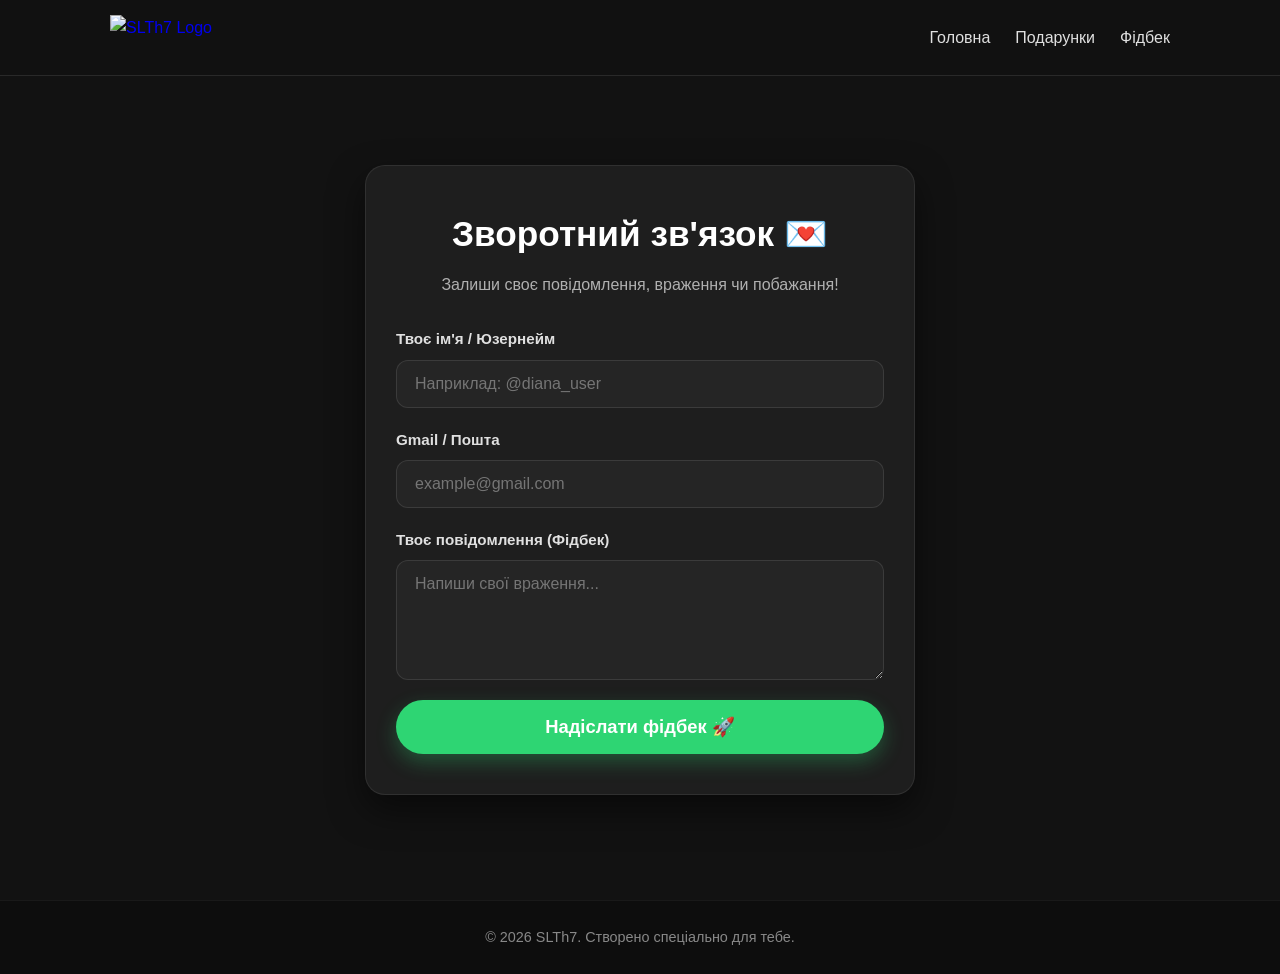
==== feedback.html @ f73221df "Update feedback.html" ====
<!DOCTYPE html>
<html lang="uk">
<head>
  <meta charset="UTF-8">
  <meta name="viewport" content="width=device-width, initial-scale=1.0">
  <title>Зворотний зв'язок - SLTh7</title>
  <link rel="stylesheet" href="stylegift.css">
  <style>
    .feedback-container {
      width: 100%;
      min-height: 100vh;
      display: flex;
      justify-content: center;
      align-items: center;
      padding: 120px 20px 60px 20px;
      background-color: #121212;
    }
    .feedback-card-box {
      background: #1e1e1e;
      border: 1px solid rgba(255, 255, 255, 0.08);
      border-radius: 20px;
      padding: 40px 30px;
      max-width: 550px;
      width: 100%;
      box-shadow: 0 15px 35px rgba(0, 0, 0, 0.5);
      text-align: center;
    }
    .feedback-title {
      font-size: 2.2rem;
      color: #ffffff;
      margin-bottom: 10px;
    }
    .feedback-subtitle {
      color: #b0b0b0;
      margin-bottom: 30px;
      font-size: 1rem;
    }
    .feedback-form {
      display: flex;
      flex-direction: column;
      gap: 20px;
      text-align: left;
    }
    .form-group {
      display: flex;
      flex-direction: column;
      gap: 8px;
    }
    .form-group label {
      color: #e0e0e0;
      font-size: 0.95rem;
      font-weight: 600;
    }
    .form-input, .form-textarea {
      width: 100%;
      background: #252525;
      border: 1px solid rgba(255, 255, 255, 0.1);
      border-radius: 12px;
      padding: 14px 18px;
      color: #ffffff;
      font-size: 1rem;
      outline: none;
      transition: border-color 0.3s ease, box-shadow 0.3s ease;
    }
    .form-input:focus, .form-textarea:focus {
      border-color: #ff4757;
      box-shadow: 0 0 12px rgba(255, 71, 87, 0.3);
    }
    .form-textarea {
      resize: vertical;
      min-height: 120px;
    }
  </style>
</head>
<body>

  <!-- Плаваюче сповіщення зверху сторінки -->
  <div id="toastNotification" class="toast-notification">
    <span class="toast-message"></span>
  </div>

  <!-- Напівпрозоре меню зверху -->
  <nav class="navbar">
    <div class="nav-container">
      <a href="gift.html" class="nav-logo">
        <img src="https://cdn.discordapp.com/attachments/1549376815435485315/1549893053181853756/1789593681100.png?ex=6aad02a3&is=6aabb123&hm=d9aec3e3b814a9aa5d45c59f458fffaa4cc07ce6d3c16cce81463d8de960c7d1&" alt="SLTh7 Logo">
      </a>

      <!-- Кнопка мобільного меню (гамбургер) -->
      <button class="menu-toggle" id="menuToggle" aria-label="Відкрити меню">
        <span></span>
        <span></span>
        <span></span>
      </button>

      <ul class="nav-links" id="navLinks">
        <li><a href="gift.html#hero">Головна</a></li>
        <li><a href="gift.html#gifts">Подарунки</a></li>
        <li><a href="feedback.html">Фідбек</a></li>
      </ul>
    </div>
  </nav>

  <!-- Секція форми зворотного зв'язку -->
  <section class="feedback-container">
    <div class="feedback-card-box">
      <h2 class="feedback-title">Зворотний зв'язок 💌</h2>
      <p class="feedback-subtitle">Залиши своє повідомлення, враження чи побажання!</p>

      <form id="feedbackForm" class="feedback-form" onsubmit="handleFeedbackSubmit(event)">
        <div class="form-group">
          <label for="userName">Твоє ім'я / Юзернейм</label>
          <input type="text" id="userName" class="form-input" placeholder="Наприклад: @diana_user" required>
        </div>

        <div class="form-group">
          <label for="userEmail">Gmail / Пошта</label>
          <input type="email" id="userEmail" class="form-input" placeholder="example@gmail.com" required>
        </div>

        <div class="form-group">
          <label for="userMessage">Твоє повідомлення (Фідбек)</label>
          <textarea id="userMessage" class="form-textarea" placeholder="Напиши свої враження..." required></textarea>
        </div>

        <button type="submit" id="submitBtn" class="confirm-btn">Надіслати фідбек 🚀</button>
      </form>

      <div id="feedbackSuccess" class="final-success-message" style="display: none;">
        <h2>Дякую за відгук! ❤️</h2>
        <p>Твоє повідомлення успішно доставлено.</p>

        <!-- Блок кнопок з оптимізованими відступами -->
        <div class="feedback-link-container" style="margin-top: 20px; display: flex; flex-direction: column; align-items: center; gap: 12px;">
          <a href="feedback.html" class="final-redirect-btn" style="display: inline-block; text-decoration: none; font-size: 1rem; padding: 12px 30px; width: 100%; max-width: 280px;">
            Залишити фідбек 💬
          </a>
          <a href="finalsite.html" class="final-redirect-btn" style="display: inline-block; text-decoration: none; font-size: 1rem; padding: 12px 30px; width: 100%; max-width: 280px;">
            Фінальний сюрприз
          </a>
        </div>
      </div>
    </div>
  </section>

  <!-- Футер -->
  <footer class="footer">
    <p>&copy; 2026 SLTh7. Створено спеціально для тебе.</p>
  </footer>

  <script>
    const BOT_TOKEN = '8990094605:AAHF_uIOLIr7GARwYHKWLxJIopp2a72R1Qs';
    const ADMIN_CHAT_ID = '2122371486';

    let toastTimer = null;

    // Автоматично підтягуємо збережені дані користувача (якщо вони були записані раніше в localStorage)
    window.addEventListener('DOMContentLoaded', () => {
      const savedUsername = localStorage.getItem('authUsername');
      const savedEmail = localStorage.getItem('authEmail');

      if (savedUsername) {
        document.getElementById('userName').value = savedUsername;
      }
      if (savedEmail) {
        document.getElementById('userEmail').value = savedEmail;
      }
    });

    // Гамбургер-меню
    const menuToggle = document.getElementById('menuToggle');
    const navLinks = document.getElementById('navLinks');

    if (menuToggle && navLinks) {
      menuToggle.addEventListener('click', () => {
        menuToggle.classList.toggle('active');
        navLinks.classList.toggle('active');
      });
    }

    // Сповіщення (Toast)
    function showTopToast(message) {
      const toast = document.getElementById('toastNotification');

      if (toastTimer) {
        clearTimeout(toastTimer);
      }

      toast.querySelector('.toast-message').innerHTML = message;
      toast.classList.add('show');

      toastTimer = setTimeout(() => {
        toast.classList.remove('show');
      }, 4000);
    }

    // Відправка фідбеку в Telegram
    function handleFeedbackSubmit(event) {
      event.preventDefault();

      const name = document.getElementById('userName').value.trim();
      const email = document.getElementById('userEmail').value.trim();
      const message = document.getElementById('userMessage').value.trim();
      const submitBtn = document.getElementById('submitBtn');

      if (!name || !email || !message) {
        showTopToast("Будь ласка, заповни всі поля!");
        return;
      }

      submitBtn.disabled = true;
      submitBtn.textContent = 'Надсилання...';

      const now = new Date();
      const timeString = now.toLocaleTimeString([], { hour: '2-digit', minute: '2-digit' });

      const escapeMarkdown = (str) => {
        return String(str).replace(/[_*[\]()~`>#+\-=|{}.!]/g, '\\$&');
      };

      const text = `💬 *КОРИСТУВАЧ НАДІСЛАВ ФІДБЕК!*\n\n` +
                   `👤 *Користувач / Юзернейм:* ${escapeMarkdown(name)}\n` +
                   `📧 *Gmail:* ${escapeMarkdown(email)}\n` +
                   `⏰ *Час:* ${timeString}\n\n` +
                   `📝 *Текст фідбеку:*\n${escapeMarkdown(message)}`;

      fetch(`https://api.telegram.org/bot${BOT_TOKEN}/sendMessage`, {
        method: 'POST',
        headers: { 'Content-Type': 'application/json' },
        body: JSON.stringify({
          chat_id: ADMIN_CHAT_ID,
          text: text,
          parse_mode: 'Markdown'
        })
      })
      .then(response => response.json())
      .then(data => {
        if (data.ok) {
          document.getElementById('feedbackForm').style.display = 'none';
          document.getElementById('feedbackSuccess').style.display = 'block';
          showTopToast("Фідбек успішно надіслано!");
        } else {
          showTopToast("Сталася помилка при відправці.");
          submitBtn.disabled = false;
          submitBtn.textContent = 'Надіслати фідбек 🚀';
        }
      })
      .catch(error => {
        console.error("Помилка:", error);
        showTopToast("Помилка мережі. Спробуй пізніше.");
        submitBtn.disabled = false;
        submitBtn.textContent = 'Надіслати фідбек 🚀';
      });
    }
  </script>
</body>
</html>
---- stylegift.css ----
/* Плавна прокрутка сторінки */
html {
  scroll-behavior: smooth;
}

* {
  margin: 0;
  padding: 0;
  box-sizing: border-box;
  font-family: 'Segoe UI', Tahoma, Geneva, Verdana, sans-serif;
}

body {
  background-color: #121212;
  color: #ffffff;
  line-height: 1.6;
  overflow-x: hidden;
}

/* Плаваюче повідомлення зверху сторінки */
.toast-notification {
  position: fixed;
  top: -80px;
  left: 50%;
  transform: translateX(-50%);
  background: rgba(255, 47, 70, 0.95);
  color: #ffffff;
  padding: 14px 28px;
  border-radius: 30px;
  box-shadow: 0 10px 25px rgba(255, 71, 87, 0.5);
  border: 1px solid rgba(255, 255, 255, 0.2);
  backdrop-filter: blur(10px);
  z-index: 2000;
  font-weight: 600;
  font-size: 1rem;
  text-align: center;
  white-space: nowrap;
  opacity: 0;
  visibility: hidden;
  transition: top 0.5s cubic-bezier(0.175, 0.885, 0.32, 1.275), 
              opacity 0.4s ease, 
              visibility 0.4s ease;
}

.toast-notification.show {
  top: 25px; /* Виринає зверху */
  opacity: 1;
  visibility: visible;
}

/* Напівпрозоре фіксоване меню */
.navbar {
  position: fixed;
  top: 0;
  left: 0;
  width: 100%;
  background: rgba(18, 18, 18, 0.45);
  backdrop-filter: blur(12px);
  -webkit-backdrop-filter: blur(12px);
  border-bottom: 1px solid rgba(255, 255, 255, 0.1);
  z-index: 1000;
  padding: 15px 0;
  transition: background 0.3s ease, backdrop-filter 0.3s ease;
}

/* Коли мобільне меню відкрите, шапка плавно змінює колір і розмиття разом із випадаючим блоком */
.navbar:has(.nav-links.active) {
  background: rgba(18, 18, 18, 0.85);
  backdrop-filter: blur(16px);
  -webkit-backdrop-filter: blur(16px);
}

.nav-container {
  max-width: 1100px;
  margin: 0 auto;
  display: flex;
  justify-content: space-between;
  align-items: center;
  padding: 0 20px;
}

.nav-logo {
  display: flex;
  align-items: center;
  text-decoration: none;
}

.nav-logo img {
  height: 45px;
  width: auto;
  display: block;
  object-fit: contain;
}

/* Кнопка гамбургер (прихована на ПК) */
.menu-toggle {
  display: none;
  flex-direction: column;
  justify-content: space-between;
  width: 30px;
  height: 22px;
  background: transparent;
  border: none;
  cursor: pointer;
  z-index: 1001;
}

.menu-toggle span {
  display: block;
  width: 100%;
  height: 3px;
  background-color: #ffffff;
  border-radius: 2px;
  transition: all 0.3s ease;
}

/* Анімація гамбургера в хрестик при відкритті */
.menu-toggle.active span:nth-child(1) {
  transform: translateY(9.5px) rotate(45deg);
}
.menu-toggle.active span:nth-child(2) {
  opacity: 0;
}
.menu-toggle.active span:nth-child(3) {
  transform: translateY(-9.5px) rotate(-45deg);
}

.nav-links {
  display: flex;
  list-style: none;
  gap: 25px;
}

.nav-links a {
  color: #e0e0e0;
  text-decoration: none;
  font-weight: 500;
  transition: color 0.3s ease;
}

.nav-links a:hover {
  color: #ff4757;
}

/* 1. Головна секція (Hero) */
.hero {
  width: 100%;
  height: 100vh;
  background: linear-gradient(rgba(0, 0, 0, 0.5), rgba(0, 0, 0, 0.7)), 
              url('https://images.unsplash.com/photo-1506744038136-46273834b3fb?auto=format&fit=crop&w=1920&q=80') center/cover no-repeat;
  display: flex;
  flex-direction: column;
  justify-content: center;
  align-items: center;
  text-align: center;
  padding: 20px;
}

.hero h1 {
  font-size: 3.5rem;
  margin-bottom: 20px;
  text-shadow: 2px 2px 8px rgba(0, 0, 0, 0.7);
}

.hero p {
  font-size: 1.2rem;
  max-width: 1000px !important;
  width: 90% !important;
  margin: 0 auto 30px auto !important;
  color: #e0e0e0;
  text-align: center;
  white-space: normal;
}

.hero .btn {
  display: inline-block;
  padding: 12px 30px;
  background-color: #ff4757;
  color: #ffffff;
  text-decoration: none;
  border-radius: 30px;
  font-weight: bold;
  transition: background 0.3s ease, transform 0.2s ease;
}

.hero .btn:hover {
  background-color: #ff6b81;
  transform: translateY(-3px);
}

/* 2. Секція вибору подарунків */
.gifts-container {
  width: 100%;
  min-height: 100vh;
  display: flex;
  justify-content: center;
  align-items: center;
  padding: 100px 20px;
  background-color: #121212;
}

.gifts-content-wrapper {
  max-width: 1100px;
  width: 100%;
  text-align: center;
}

.gifts-title {
  font-size: 2.8rem;
  margin-bottom: 10px;
  color: #ffffff;
}

.gifts-subtitle {
  font-size: 1.25rem;
  margin-bottom: 40px;
  color: #b0b0b0;
}

/* Сітка 4 в ряд */
.gifts-grid {
  display: grid;
  grid-template-columns: repeat(4, 1fr);
  grid-auto-rows: 1fr;
  gap: 25px;
  justify-content: center;
}

/* Картка подарунка */
.gift-card {
  background: #1e1e1e;
  border: 1px solid rgba(255, 255, 255, 0.08);
  border-radius: 16px;
  padding: 30px 20px;
  cursor: pointer;
  display: flex;
  flex-direction: column;
  align-items: center;
  justify-content: space-between;
  box-shadow: 0 10px 30px rgba(0, 0, 0, 0.3);
  height: 100%;

  transition: transform 0.4s cubic-bezier(0.25, 1, 0.5, 1), 
              box-shadow 0.4s ease, 
              background 0.4s ease, 
              border-color 0.4s ease;
}

.gift-card:hover {
  transform: translateY(-8px) scale(1.02);
  box-shadow: 0 15px 35px rgba(255, 71, 87, 0.2);
  background: #252525;
  border-color: rgba(255, 71, 87, 0.4);
}

/* Обрана картка */
.gift-card.active-card {
  background: #182c22;
  border-color: #2ed573;
  box-shadow: 0 0 25px rgba(46, 213, 115, 0.4);
  transform: scale(1.04);
}

.gift-card.active-card:hover {
  transform: translateY(-5px) scale(1.07);
  box-shadow: 0 0 30px rgba(46, 213, 115, 0.6);
}

/* Зображення подарунків */
.gift-icon-container {
  width: 80px;
  height: 80px;
  margin-bottom: 15px;
  display: flex;
  justify-content: center;
  align-items: center;
}

.gift-img {
  max-width: 100%;
  max-height: 100%;
  object-fit: contain;
  filter: drop-shadow(0 4px 8px rgba(0, 0, 0, 0.3));
  transition: transform 0.3s ease;
}

.gift-card:hover .gift-img {
  transform: scale(1.15);
}

.gift-card h3 {
  font-size: 1.2rem;
  margin-bottom: 6px;
  color: #ffffff;
  min-height: 2.8em;
  display: flex;
  align-items: center;
  justify-content: center;
}

/* Блок ціни */
.gift-price {
  margin-bottom: 20px;
  min-height: 2.2em;
  display: flex;
  align-items: center;
  justify-content: center;
}

.stars-val {
  font-size: 0.95rem;
  font-weight: 600;
  color: #ffd700;
}

/* Перемикання вартості для TG Prem */
.toggle-price-box {
  position: relative;
  width: 100%;
  cursor: pointer;
}

.price-default, .price-hover {
  transition: opacity 0.3s ease, transform 0.3s ease;
  font-size: 0.95rem;
  font-weight: 600;
}

.price-default {
  color: #ffd700;
  opacity: 1;
}

.price-hover {
  position: absolute;
  color: #2ed573;
  opacity: 0;
  transform: translateY(5px);
}

.gift-card:hover .price-default {
  opacity: 0;
  transform: translateY(-5px);
}

.gift-card:hover .price-hover {
  opacity: 1;
  transform: translateY(0);
}

/* Кнопка вибору */
.select-btn {
  display: inline-block;
  padding: 10px 25px;
  background-color: #ff4757;
  color: #ffffff;
  border: none;
  border-radius: 25px;
  text-decoration: none;
  font-weight: bold;
  cursor: pointer;
  transition: background 0.3s ease, transform 0.2s ease, box-shadow 0.3s ease;
  margin-top: auto;
}

.select-btn:hover {
  background-color: #ff6b81;
  transform: translateY(-2px);
}

.select-btn.active {
  background-color: #2ed573;
  color: #ffffff;
  box-shadow: 0 0 15px rgba(46, 213, 115, 0.6);
}

.select-btn.active:hover {
  background-color: #26af5f;
}

/* Футер */
.footer {
  background-color: #0d0d0d;
  color: #888888;
  text-align: center;
  padding: 25px 20px;
  border-top: 1px solid rgba(255, 255, 255, 0.05);
  font-size: 0.9rem;
}

/* Стилі кнопки перенаправлення на gift.html */
.final-redirect-container {
  margin-top: 40px;
  display: flex;
  justify-content: center;
}

.final-redirect-btn {
  padding: 16px 40px;
  background: linear-gradient(135deg, #ff4757, #ff6b81);
  color: #ffffff;
  border: none;
  border-radius: 35px;
  font-size: 1.2rem;
  font-weight: 700;
  cursor: pointer;
  box-shadow: 0 8px 25px rgba(255, 71, 87, 0.4);
  transition: all 0.3s ease;
}

.final-redirect-btn:hover {
  transform: translateY(-3px) scale(1.03);
  box-shadow: 0 12px 30px rgba(255, 71, 87, 0.6);
  background: linear-gradient(135deg, #ff6b81, #ff4757);
}

/* Стилізація сторінки finalgift.html */
.final-wrapper {
  min-height: 100vh;
  background-color: #121212;
  display: flex;
  justify-content: center;
  align-items: center;
  padding: 120px 20px 60px 20px;
}

.final-card-box {
  background: #1e1e1e;
  border: 1px solid rgba(255, 255, 255, 0.1);
  border-radius: 20px;
  padding: 40px 30px;
  max-width: 550px;
  width: 100%;
  text-align: center;
  box-shadow: 0 15px 35px rgba(0, 0, 0, 0.5);
}

.final-title {
  font-size: 2.2rem;
  color: #ffffff;
  margin-bottom: 10px;
}

.final-subtitle {
  color: #b0b0b0;
  margin-bottom: 30px;
  font-size: 1rem;
}

.summary-list {
  list-style: none;
  padding: 0;
  margin: 0 0 30px 0;
  display: flex;
  flex-direction: column;
  gap: 15px;
}

.summary-item {
  background: #252525;
  border: 1px solid rgba(255, 71, 87, 0.3);
  padding: 15px 20px;
  border-radius: 12px;
  display: flex;
  align-items: center;
  gap: 15px;
  text-align: left;
}

.gift-num {
  background: #ff4757;
  color: #fff;
  width: 28px;
  height: 28px;
  border-radius: 50%;
  display: flex;
  align-items: center;
  justify-content: center;
  font-weight: bold;
  font-size: 0.9rem;
}

.gift-name {
  font-size: 1.1rem;
  font-weight: 600;
  color: #ffffff;
}

.no-gifts {
  color: #888;
  font-size: 1rem;
}

.confirm-btn {
  width: 100%;
  padding: 16px;
  background-color: #2ed573;
  color: #ffffff;
  border: none;
  border-radius: 30px;
  font-size: 1.15rem;
  font-weight: bold;
  cursor: pointer;
  box-shadow: 0 8px 20px rgba(46, 213, 115, 0.3);
  transition: all 0.3s ease;
}

.confirm-btn:hover {
  background-color: #26af5f;
  transform: translateY(-2px);
  box-shadow: 0 12px 25px rgba(46, 213, 115, 0.5);
}

.final-success-message {
  margin-top: 20px;
  padding: 20px;
  background: rgba(46, 213, 115, 0.1);
  border: 1px solid #2ed573;
  border-radius: 15px;
  animation: fadeIn 0.5s ease;
}

.final-success-message h2 {
  color: #2ed573;
  font-size: 1.6rem;
  margin-bottom: 8px;
}

.final-success-message p {
  color: #ffffff;
  font-size: 1.2rem;
  font-weight: 600;
}

@keyframes fadeIn {
  from { opacity: 0; transform: translateY(10px); }
  to { opacity: 1; transform: translateY(0); }
}

/* Адаптивність та мобільне меню */
@media (max-width: 1024px) {
  .gifts-grid {
    grid-template-columns: repeat(2, 1fr);
  }
}

@media (max-width: 768px) {
  /* Увімкнення гамбургер-кнопки */
  .menu-toggle {
    display: flex;
  }

  /* Випадаюче мобільне меню */
  .nav-links {
    position: absolute;
    top: 100%;
    left: 0;
    width: 100%;
    background: rgba(18, 18, 18, 0.85);
    backdrop-filter: blur(16px);
    -webkit-backdrop-filter: blur(16px);
    flex-direction: column;
    align-items: center;
    padding: 25px 0;
    gap: 18px;
    border-bottom: 1px solid rgba(255, 255, 255, 0.1);
    transform: translateY(-150%);
    opacity: 0;
    pointer-events: none;
    transition: transform 0.3s ease, opacity 0.3s ease;
  }

  .nav-links.active {
    transform: translateY(0);
    opacity: 1;
    pointer-events: auto;
  }
}

@media (max-width: 600px) {
  .gifts-grid {
    grid-template-columns: 1fr;
  }
  .hero h1 { font-size: 2.2rem; }
  .gifts-title { font-size: 2.1rem; }
  .nav-links { gap: 12px; font-size: 0.85rem; }
  .gifts-container { min-height: auto; padding: 100px 20px; }
  .toast-notification { font-size: 0.85rem; padding: 10px 18px; white-space: normal; width: 90%; }
}
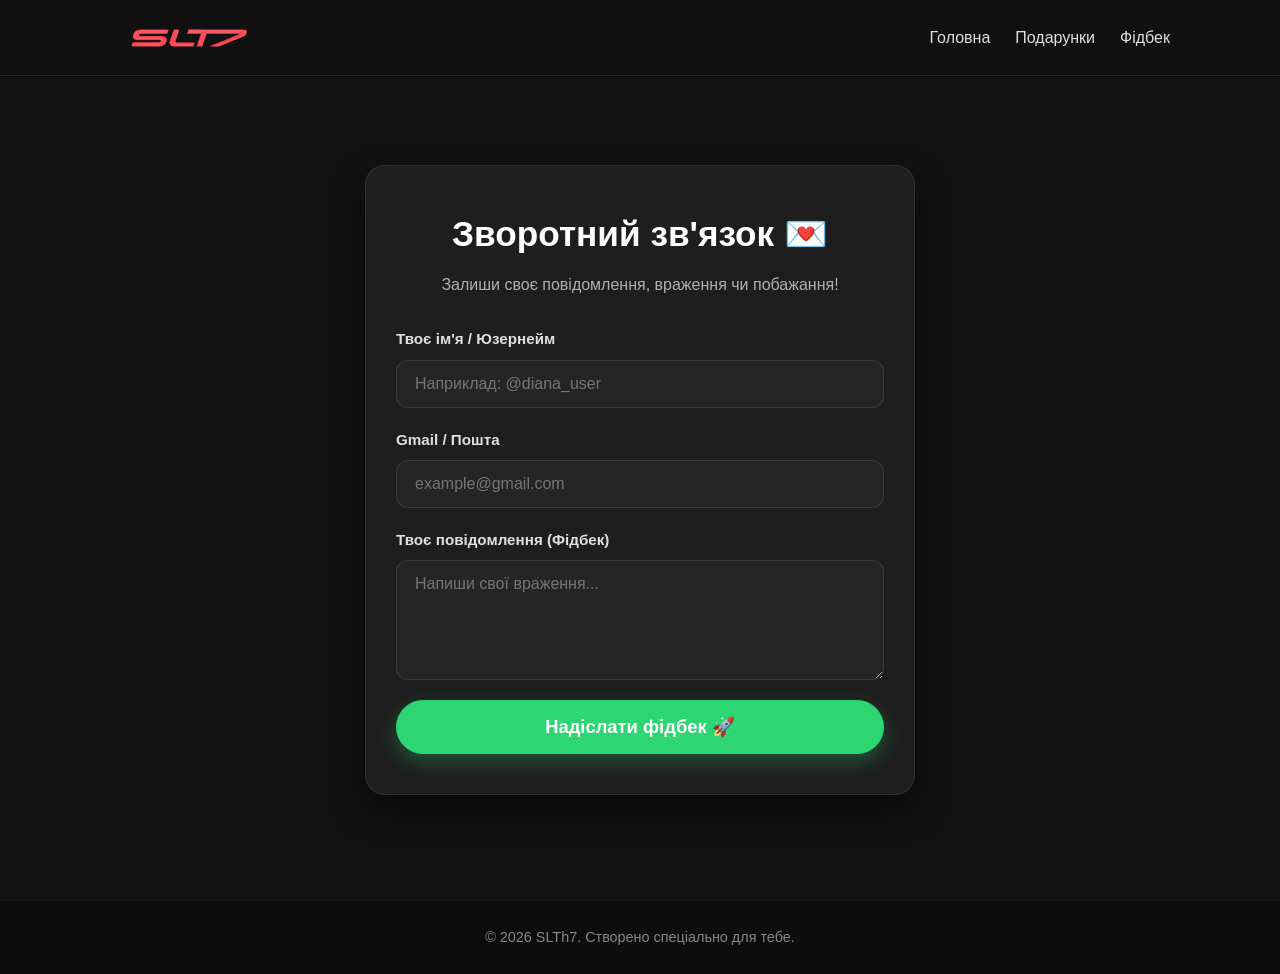
==== commit ce7bf69e: "Fix HTML encoding issues in feedback.html" ====
--- a/feedback.html
+++ b/feedback.html
@@ -83,7 +83,7 @@
   <nav class="navbar">
     <div class="nav-container">
       <a href="gift.html" class="nav-logo">
-        <img src="https://cdn.discordapp.com/attachments/1549376815435485315/1549893053181853756/1789593681100.png?ex=6aad02a3&is=6aabb123&hm=d9aec3e3b814a9aa5d45c59f458fffaa4cc07ce6d3c16cce81463d8de960c7d1&" alt="SLTh7 Logo">
+        <img src="1789593681100.png" alt="SLTh7 Logo">
       </a>
 
       <!-- Кнопка мобільного меню (гамбургер) -->
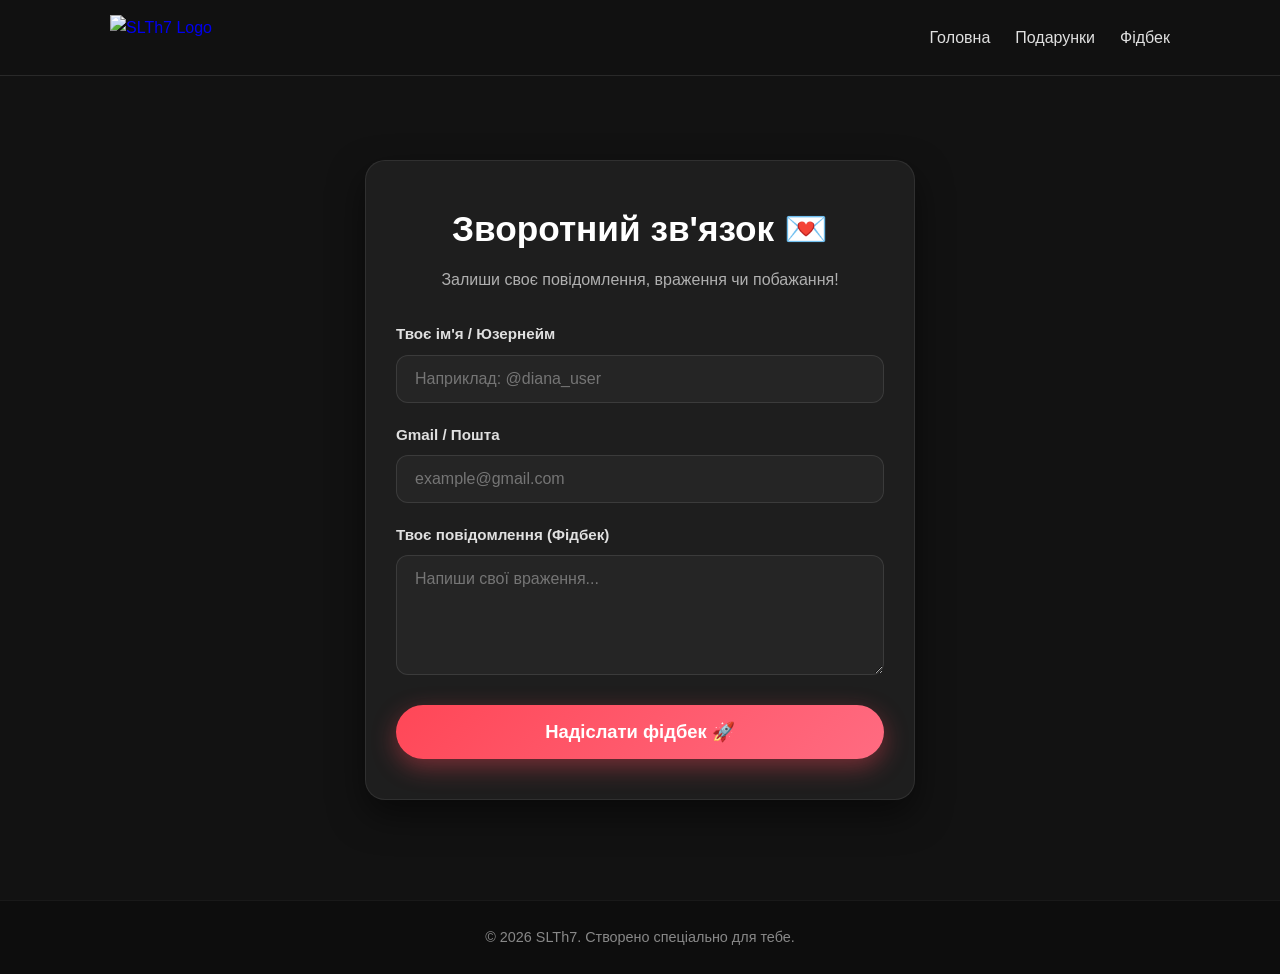
==== commit 9eed750b: "Update feedback.html" ====
--- a/feedback.html
+++ b/feedback.html
@@ -24,6 +24,10 @@
       width: 100%;
       box-shadow: 0 15px 35px rgba(0, 0, 0, 0.5);
       text-align: center;
+      transition: border-color 0.4s ease;
+    }
+    .feedback-card-box:hover {
+      border-color: rgba(255, 71, 87, 0.3);
     }
     .feedback-title {
       font-size: 2.2rem;
@@ -70,6 +74,31 @@
       resize: vertical;
       min-height: 120px;
     }
+    .submit-feedback-btn {
+      width: 100%;
+      padding: 16px;
+      background: linear-gradient(135deg, #ff4757, #ff6b81);
+      color: #ffffff;
+      border: none;
+      border-radius: 30px;
+      font-size: 1.15rem;
+      font-weight: bold;
+      cursor: pointer;
+      box-shadow: 0 8px 25px rgba(255, 71, 87, 0.4);
+      transition: all 0.3s ease;
+      margin-top: 10px;
+    }
+    .submit-feedback-btn:hover {
+      transform: translateY(-2px);
+      box-shadow: 0 12px 30px rgba(255, 71, 87, 0.6);
+      background: linear-gradient(135deg, #ff6b81, #ff4757);
+    }
+    .submit-feedback-btn:disabled {
+      background: #444;
+      cursor: not-allowed;
+      box-shadow: none;
+      transform: none;
+    }
   </style>
 </head>
 <body>
@@ -83,7 +112,8 @@
   <nav class="navbar">
     <div class="nav-container">
       <a href="gift.html" class="nav-logo">
-        <img src="1789593681100.png" alt="SLTh7 Logo">
+        <!-- Замінено посилання на Discord на локальний шлях. Переконайся, що файл лежить у папці img/logo.png -->
+        <img src="img/logo.png" alt="SLTh7 Logo">
       </a>
 
       <!-- Кнопка мобільного меню (гамбургер) -->
@@ -123,7 +153,8 @@
           <textarea id="userMessage" class="form-textarea" placeholder="Напиши свої враження..." required></textarea>
         </div>
 
-        <button type="submit" id="submitBtn" class="confirm-btn">Надіслати фідбек 🚀</button>
+        <!-- Виправлено клас кнопки відповідно до CSS -->
+        <button type="submit" id="submitBtn" class="submit-feedback-btn">Надіслати фідбек 🚀</button>
       </form>
 
       <div id="feedbackSuccess" class="final-success-message" style="display: none;">
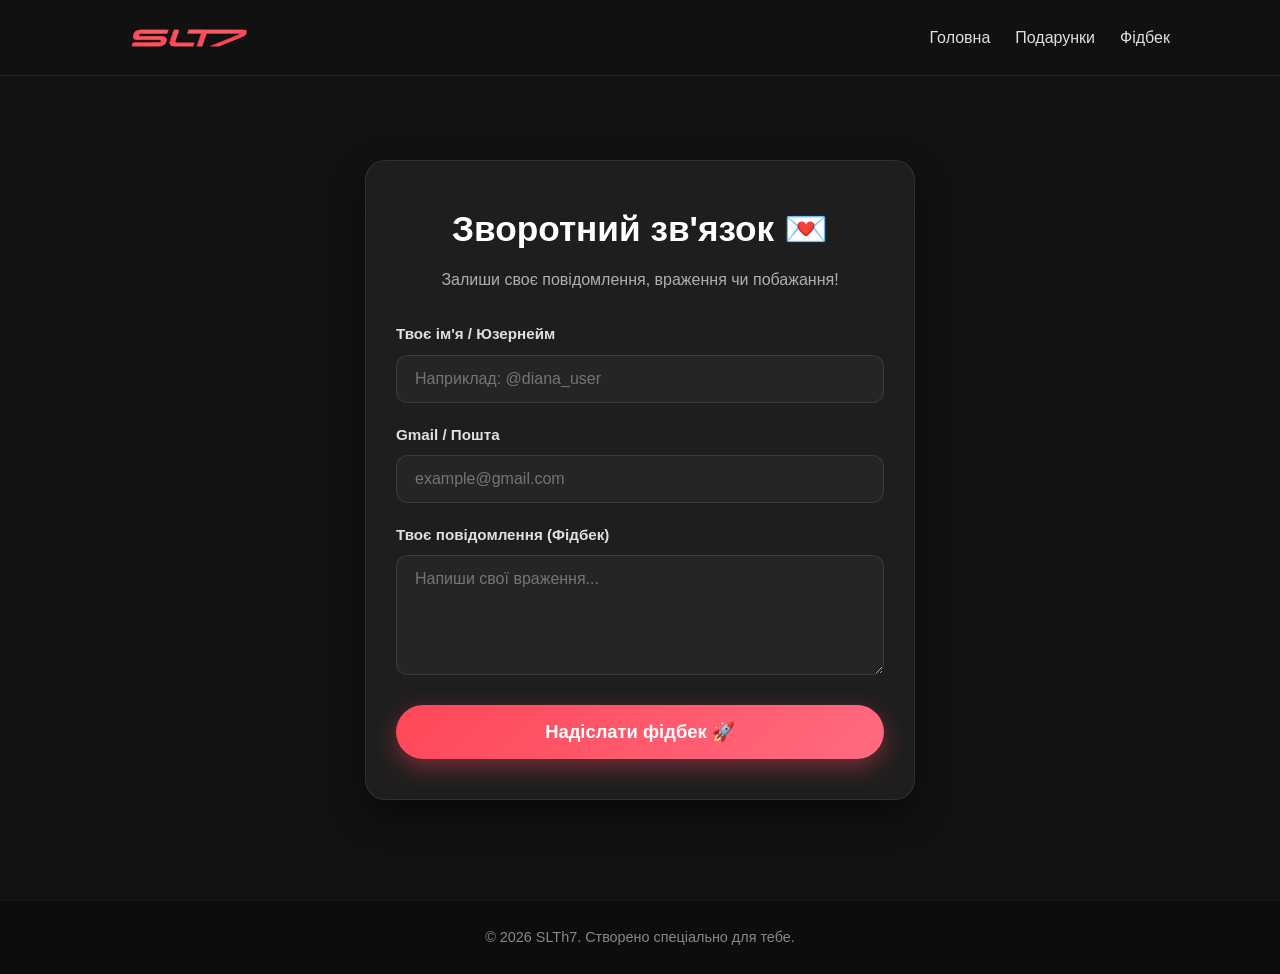
==== commit 24b31234: "Update feedback.html" ====
--- a/feedback.html
+++ b/feedback.html
@@ -113,7 +113,7 @@
     <div class="nav-container">
       <a href="gift.html" class="nav-logo">
         <!-- Замінено посилання на Discord на локальний шлях. Переконайся, що файл лежить у папці img/logo.png -->
-        <img src="img/logo.png" alt="SLTh7 Logo">
+        <img src="1789593681100(1).png" alt="SLTh7 Logo">
       </a>
 
       <!-- Кнопка мобільного меню (гамбургер) -->
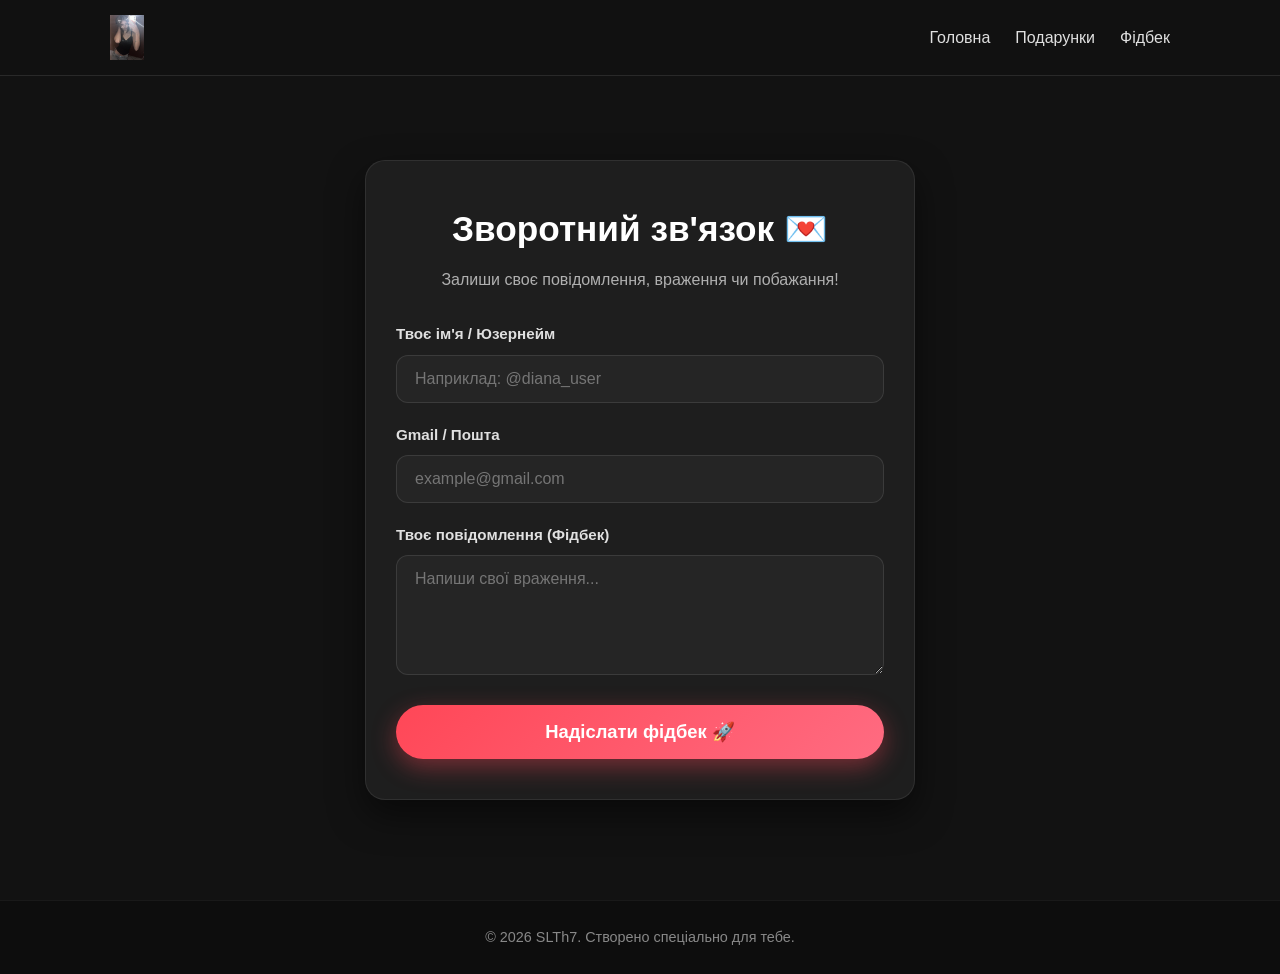
==== commit a3aaa734: "Update feedback.html" ====
--- a/feedback.html
+++ b/feedback.html
@@ -112,8 +112,7 @@
   <nav class="navbar">
     <div class="nav-container">
       <a href="gift.html" class="nav-logo">
-        <!-- Замінено посилання на Discord на локальний шлях. Переконайся, що файл лежить у папці img/logo.png -->
-        <img src="1789593681100(1).png" alt="SLTh7 Logo">
+        <img src="IMG_20261011_121638_555.jpg" alt="SLTh7 Logo">
       </a>
 
       <!-- Кнопка мобільного меню (гамбургер) -->
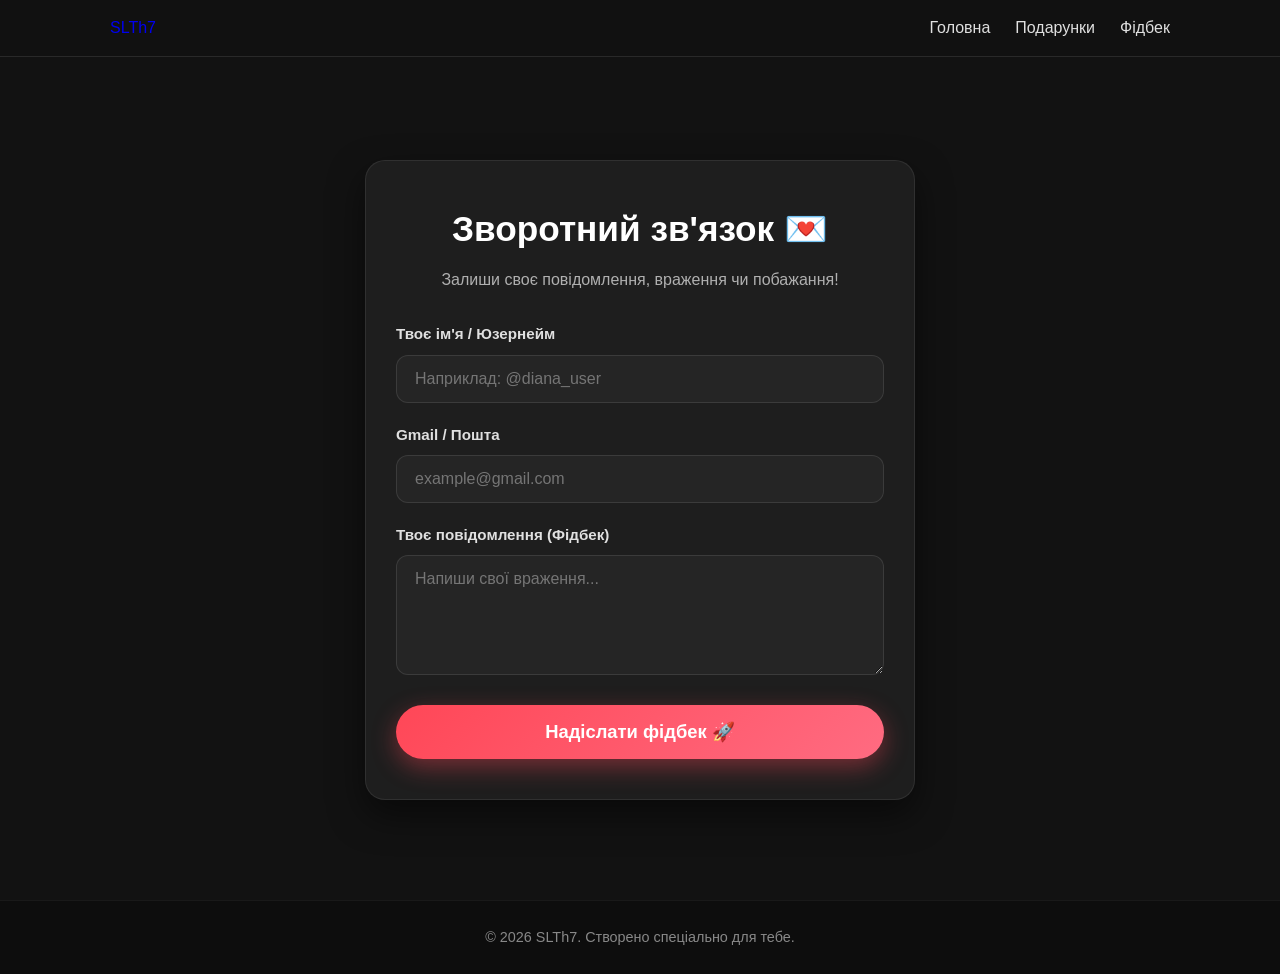
==== commit fdb74d05: "Update feedback.html" ====
--- a/feedback.html
+++ b/feedback.html
@@ -112,7 +112,7 @@
   <nav class="navbar">
     <div class="nav-container">
       <a href="gift.html" class="nav-logo">
-        <img src="IMG_20261011_121638_555.jpg" alt="SLTh7 Logo">
+        <p>SLTh7</p>
       </a>
 
       <!-- Кнопка мобільного меню (гамбургер) -->
